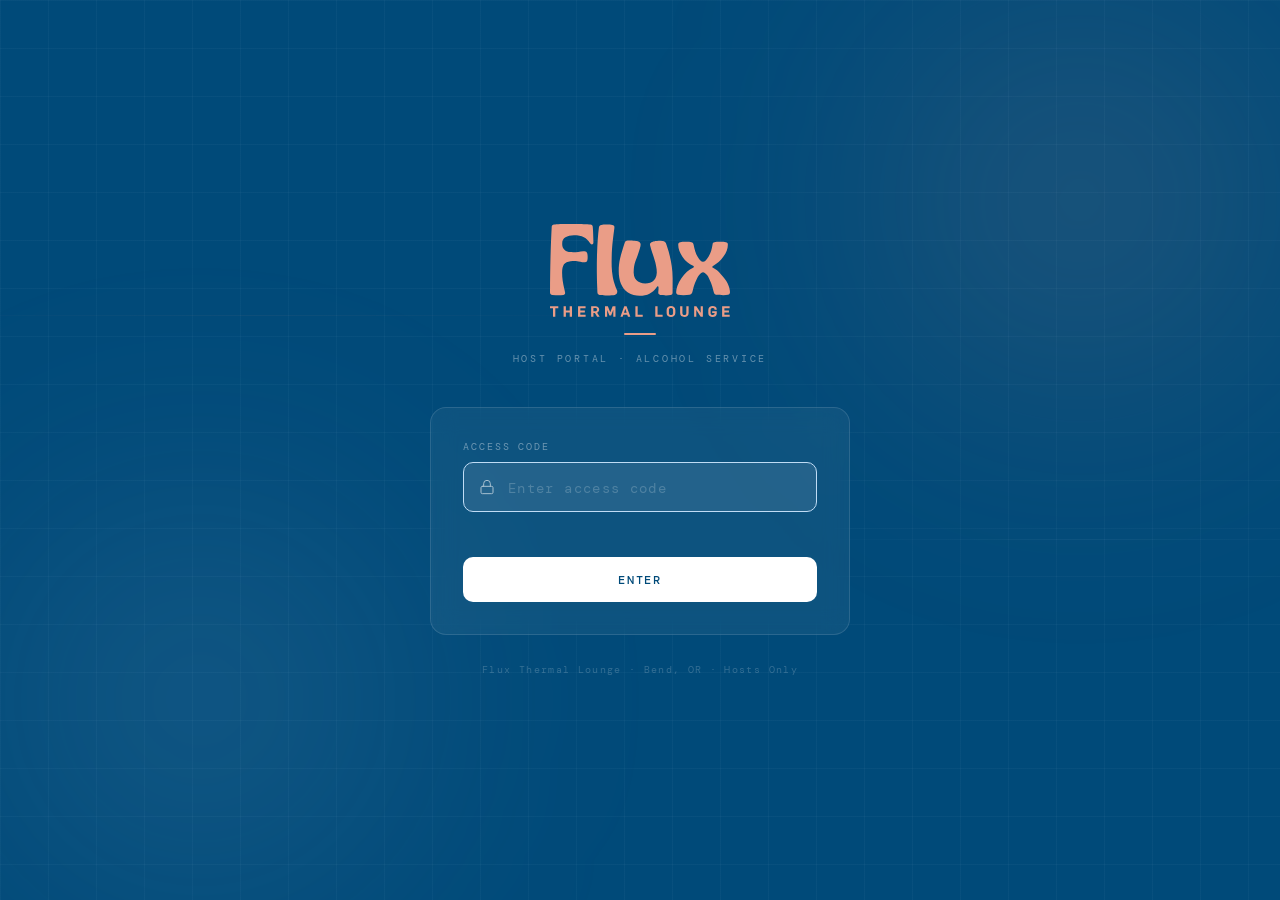
==== service/index.html @ 6172a9d5 "feat: add /service host portal — incident reporting + alcohol compliance wiki New flux-lounge.com/se" ====
<!DOCTYPE html>
<html lang="en">
<head>
<meta charset="UTF-8">
<meta name="viewport" content="width=device-width, initial-scale=1.0">
<title>Flux · Host Access</title>
<link href="https://fonts.googleapis.com/css2?family=DM+Mono:wght@300;400;500&family=DM+Sans:ital,opsz,wght@0,9..40,300;0,9..40,400;0,9..40,500;1,9..40,300&display=swap" rel="stylesheet">
<style>
  :root {
    --navy:       #004a79;
    --salmon:     #ea9d87;
    --light-blue: #c0dcf5;
    --blush:      #fbdcd2;
    --green:      #006b5b;
    --sand:       #f5ede6;
    --text:       #1a2331;
    --muted:      #8a9aab;
    --border:     rgba(255,255,255,0.12);
  }
  * { box-sizing: border-box; margin: 0; padding: 0; }
  body {
    font-family: 'DM Sans', sans-serif;
    background: var(--navy);
    min-height: 100vh;
    display: flex;
    align-items: center;
    justify-content: center;
    overflow: hidden;
    position: relative;
  }
  /* ─── BACKGROUND LAYERS ─── */
  .bg-grid {
    position: fixed;
    inset: 0;
    background-image:
      linear-gradient(rgba(192,220,245,0.04) 1px, transparent 1px),
      linear-gradient(90deg, rgba(192,220,245,0.04) 1px, transparent 1px);
    background-size: 48px 48px;
    pointer-events: none;
  }
  .bg-glow {
    position: fixed;
    width: 600px;
    height: 600px;
    border-radius: 50%;
    filter: blur(120px);
    pointer-events: none;
    animation: drift 12s ease-in-out infinite alternate;
  }
  .bg-glow-hot {
    background: radial-gradient(circle, rgba(234,157,135,0.18) 0%, transparent 70%);
    top: -100px;
    right: -100px;
    animation-delay: 0s;
  }
  .bg-glow-cold {
    background: radial-gradient(circle, rgba(192,220,245,0.14) 0%, transparent 70%);
    bottom: -100px;
    left: -100px;
    animation-delay: -6s;
  }
  @keyframes drift {
    from { transform: translate(0, 0) scale(1); }
    to   { transform: translate(30px, -20px) scale(1.08); }
  }
  /* ─── CARD ─── */
  .card {
    position: relative;
    z-index: 10;
    width: 100%;
    max-width: 420px;
    margin: 1.5rem;
    animation: rise 0.7s cubic-bezier(0.16, 1, 0.3, 1) both;
  }
  @keyframes rise {
    from { opacity: 0; transform: translateY(24px); }
    to   { opacity: 1; transform: translateY(0); }
  }
  /* ─── HEADER BLOCK ─── */
  .card-header {
    text-align: center;
    margin-bottom: 2.5rem;
  }
  .flux-logo {
    width: 180px;
    height: auto;
    display: block;
    margin: 0 auto;
  }
  .wordmark-bar {
    display: block;
    width: 32px;
    height: 2px;
    background: var(--salmon);
    margin: 1rem auto 0.7rem;
    border-radius: 2px;
  }
  .card-subtitle {
    font-family: 'DM Mono', monospace;
    font-size: 0.62rem;
    letter-spacing: 0.28em;
    text-transform: uppercase;
    color: rgba(255,255,255,0.4);
  }
  /* ─── FORM PANEL ─── */
  .form-panel {
    background: rgba(255,255,255,0.05);
    border: 1px solid var(--border);
    border-radius: 16px;
    padding: 2rem;
    backdrop-filter: blur(12px);
  }
  .form-label {
    font-family: 'DM Mono', monospace;
    font-size: 0.6rem;
    letter-spacing: 0.2em;
    text-transform: uppercase;
    color: rgba(255,255,255,0.4);
    display: block;
    margin-bottom: 0.55rem;
  }
  .input-wrap {
    position: relative;
  }
  .input-wrap svg {
    position: absolute;
    left: 1rem;
    top: 50%;
    transform: translateY(-50%);
    opacity: 0.35;
    pointer-events: none;
    transition: opacity 0.2s;
  }
  .password-input {
    width: 100%;
    background: rgba(255,255,255,0.06);
    border: 1.5px solid rgba(255,255,255,0.1);
    border-radius: 10px;
    padding: 0.85rem 1rem 0.85rem 2.75rem;
    font-family: 'DM Mono', monospace;
    font-size: 1rem;
    color: white;
    letter-spacing: 0.15em;
    outline: none;
    transition: border-color 0.2s, background 0.2s;
    -webkit-text-security: disc;
    text-security: disc;
  }
  .password-input[type="password"] {
    letter-spacing: 0.2em;
  }
  .password-input::placeholder {
    color: rgba(255,255,255,0.2);
    letter-spacing: 0.1em;
    font-size: 0.85rem;
  }
  .password-input:focus {
    border-color: var(--light-blue);
    background: rgba(255,255,255,0.09);
  }
  .input-wrap:focus-within svg {
    opacity: 0.6;
  }
  /* ─── ERROR STATE ─── */
  .password-input.error {
    border-color: var(--salmon);
    animation: shake 0.35s cubic-bezier(0.36, 0.07, 0.19, 0.97);
  }
  @keyframes shake {
    0%, 100% { transform: translateX(0); }
    20%       { transform: translateX(-6px); }
    40%       { transform: translateX(6px); }
    60%       { transform: translateX(-4px); }
    80%       { transform: translateX(4px); }
  }
  .error-msg {
    font-family: 'DM Mono', monospace;
    font-size: 0.65rem;
    letter-spacing: 0.08em;
    color: var(--salmon);
    margin-top: 0.5rem;
    min-height: 1em;
    opacity: 0;
    transition: opacity 0.2s;
  }
  .error-msg.visible { opacity: 1; }
  /* ─── SUBMIT BUTTON ─── */
  .submit-btn {
    width: 100%;
    margin-top: 1.5rem;
    background: white;
    color: var(--navy);
    border: none;
    border-radius: 10px;
    padding: 0.9rem 1rem;
    font-family: 'DM Mono', monospace;
    font-size: 0.75rem;
    font-weight: 500;
    letter-spacing: 0.16em;
    text-transform: uppercase;
    cursor: pointer;
    transition: transform 0.15s, opacity 0.15s, background 0.2s;
    position: relative;
    overflow: hidden;
  }
  .submit-btn::after {
    content: '';
    position: absolute;
    inset: 0;
    background: linear-gradient(120deg, transparent 30%, rgba(255,255,255,0.25) 50%, transparent 70%);
    transform: translateX(-100%);
    transition: transform 0.4s;
  }
  .submit-btn:hover::after { transform: translateX(100%); }
  .submit-btn:hover { opacity: 0.92; }
  .submit-btn:active { transform: scale(0.98); }
  .submit-btn.loading {
    opacity: 0.6;
    pointer-events: none;
  }
  /* ─── FOOTER ─── */
  .card-footer {
    text-align: center;
    margin-top: 1.75rem;
    font-family: 'DM Mono', monospace;
    font-size: 0.6rem;
    letter-spacing: 0.14em;
    color: rgba(255,255,255,0.2);
  }
  /* ─── SUCCESS STATE ─── */
  .card.success .form-panel {
    border-color: rgba(192,220,245,0.3);
  }
  .success-msg {
    display: none;
    text-align: center;
    padding: 1rem 0 0.5rem;
    animation: rise 0.4s cubic-bezier(0.16, 1, 0.3, 1) both;
  }
  .success-msg .check {
    font-size: 1.5rem;
    display: block;
    margin-bottom: 0.5rem;
  }
  .success-msg p {
    font-family: 'DM Mono', monospace;
    font-size: 0.7rem;
    letter-spacing: 0.12em;
    color: var(--light-blue);
  }
  /* temperature accent lines — decorative */
  .temp-lines {
    position: fixed;
    inset: 0;
    pointer-events: none;
    z-index: 1;
    overflow: hidden;
  }
  .temp-line {
    position: absolute;
    height: 1px;
    opacity: 0.06;
  }
  .temp-line-hot {
    background: linear-gradient(90deg, transparent, var(--salmon), transparent);
    width: 60%;
    top: 35%;
    left: -10%;
    animation: slide-right 8s ease-in-out infinite alternate;
  }
  .temp-line-cold {
    background: linear-gradient(90deg, transparent, var(--light-blue), transparent);
    width: 50%;
    bottom: 40%;
    right: -10%;
    animation: slide-left 10s ease-in-out infinite alternate;
  }
  @keyframes slide-right {
    from { transform: translateX(0); }
    to   { transform: translateX(80px); }
  }
  @keyframes slide-left {
    from { transform: translateX(0); }
    to   { transform: translateX(-60px); }
  }
</style>
</head>
<body>
<div class="bg-grid"></div>
<div class="bg-glow bg-glow-hot"></div>
<div class="bg-glow bg-glow-cold"></div>
<div class="temp-lines">
  <div class="temp-line temp-line-hot"></div>
  <div class="temp-line temp-line-cold"></div>
</div>
<div class="card" id="card">
  <div class="card-header">
    <svg class="flux-logo" xmlns="http://www.w3.org/2000/svg" viewBox="0 0 205.7131 106.2504"><g><g><path d="M3.4258,96.1928H0v-2.1777h9.4844v2.1777h-3.4258v9.8555h-2.6328v-9.8555Z" style="fill:#ea9d87;"/><path d="M15.5381,94.0151h2.6157v4.7598h4.3711v-4.7598h2.6323v12.0332h-2.6323v-4.9785h-4.3711v4.9785h-2.6157v-12.0332Z" style="fill:#ea9d87;"/><path d="M32.0371,94.0151h8.6069v2.2109h-5.9912v2.6162h5.1812v2.2109h-5.1812v2.7842h6.0415v2.2109h-8.6572v-12.0332Z" style="fill:#ea9d87;"/><path d="M47.0161,94.0151h5.0122c2.4976,0,4.1851,1.4346,4.1851,3.7979,0,1.4346-.7422,2.9023-2.3286,3.5098l2.8857,4.7256h-2.8857l-2.5991-4.3711h-1.6538v4.3711h-2.6157v-12.0332ZM51.6909,99.602c1.1978,0,1.9575-.625,1.9575-1.7217,0-1.2324-.8101-1.7383-1.9746-1.7383h-2.042v3.46h2.0591Z" style="fill:#ea9d87;"/><path d="M62.8574,94.0151h3.2402l2.7676,6.8691h.0337l2.7002-6.8691h3.2236v12.0332h-2.481v-7.8477h-.0337l-2.498,6.3457h-1.9404l-2.5146-6.3115h-.0337v7.8135h-2.4639v-12.0332Z" style="fill:#ea9d87;"/><path d="M84.8569,93.9985h2.6499l4.3203,12.0498h-2.7339l-.8105-2.4131h-4.438l-.8271,2.4131h-2.5312l4.3706-12.0498ZM87.6079,101.5082l-1.519-4.6064h-.0337l-1.5356,4.6064h3.0884Z" style="fill:#ea9d87;"/><path d="M97.5762,94.0151h2.6157v9.8223h5.7886v2.2109h-8.4043v-12.0332Z" style="fill:#ea9d87;"/><path d="M120.3174,94.0151h2.6157v9.8223h5.7886v2.2109h-8.4043v-12.0332Z" style="fill:#ea9d87;"/><path d="M133.3076,101.9643v-3.6455c0-2.9531,2.4468-4.5059,4.9277-4.5059,2.6494,0,5.0288,1.5693,5.0288,4.4551v3.4766c0,3.0039-2.4976,4.5059-4.9443,4.5059-2.6499,0-5.0122-1.3838-5.0122-4.2861ZM140.6484,101.8627v-3.7129c0-1.3496-1.1304-2.1094-2.3965-2.1094-1.1138,0-2.3286.5908-2.3286,2.1602v3.6797c0,1.3662,1.0801,2.1426,2.3965,2.1426,1.0967,0,2.3286-.624,2.3286-2.1602Z" style="fill:#ea9d87;"/><path d="M148.71,101.8461v-7.8311h2.6328v7.5947c0,1.418.7085,2.3799,2.2612,2.3799,1.4512,0,2.2275-.8105,2.2275-2.3799v-7.5947h2.5991v7.6787c0,2.9365-2.0591,4.5566-4.8774,4.5566-2.9194,0-4.8433-1.4512-4.8433-4.4043Z" style="fill:#ea9d87;"/><path d="M164.7539,94.0151h2.5483l4.894,7.4932h.0337v-7.4932h2.481v12.0332h-2.498l-4.9614-7.6445h-.0337v7.6445h-2.4639v-12.0332Z" style="fill:#ea9d87;"/><path d="M180.9155,101.9985v-3.7471c0-2.9023,2.2783-4.4385,4.9277-4.4385,2.312,0,4.7588,1.1143,4.7588,3.8477v.4053h-2.4805v-.1855c0-1.418-1.2153-1.873-2.2275-1.873-1.1143,0-2.3628.5908-2.3628,2.126v3.7803c0,1.333,1.0801,2.127,2.3965,2.127,1.1982,0,2.1768-.5576,2.1768-1.958v-.3037h-2.7676v-2.127h5.2651v2.6328c0,2.7344-2.3623,3.9658-4.6914,3.9658-2.6328,0-4.9951-1.4004-4.9951-4.252Z" style="fill:#ea9d87;"/><path d="M196.7065,94.0151h8.6069v2.2109h-5.9912v2.6162h5.1812v2.2109h-5.1812v2.7842h6.0415v2.2109h-8.6572v-12.0332Z" style="fill:#ea9d87;"/><path d="M9.5005,81.521c-1.7451,0-4.0287-.1485-6.8506-.4456-.7797-.0743-1.411-.3249-1.8937-.7519s-.724-1.0118-.724-1.7544C.1808,48.3821.8306,22.7466,1.9816,2.8818c.1114-1.3738.9998-2.0123,2.6177-2.2835,2.6499-.4442,9.5497-.5983,21.6542-.5983,10.2109,0,15.9109.2026,19.9556.5983,1.5192.1486,2.3949.9097,2.6177,2.3949.3342,3.0447.5941,8.9113.7797,17.5998.0371,1.4852-.427,2.3763-1.3924,2.6734s-1.8194-.1857-2.562-1.4481c-3.4531-5.978-9.0093-8.967-18.329-8.967-3.9358,0-7.1476.7612-9.6353,2.2835-2.4877,1.5223-3.7316,3.7873-3.7316,6.7949v1.3924c0,2.562.9468,4.6692,2.8405,6.3215,1.8937,1.6523,3.5788,2.3147,6.8794,2.4785,5.2428.2602,9.8491-.3463,14.4213-1.0551.8444-.1601,2.6948.0712,3.2332.5538s.951.9575,1.2771,2.167c.4539,1.6835.8142,6.8477-.3663,8.7472-1.5972,2.5701-8.6668.209-11.0676-.0548-2.7662-.3039-5.0422-.1033-7.7762.224-6.931.8298-9.5528,4.3443-9.5528,13.0328,0,2.859.2228,6.3277.6683,9.1867.4456,2.859.9747,5.5788,1.5873,8.1594.6127,2.5806.9932,4.335,1.1418,5.2632.2228,1.5595-.4827,2.4692-2.1164,2.7291-1.6337.297-3.5088.4456-5.6253.4456Z" style="fill:#ea9d87;"/><path d="M152.3765,81.4119c-1.789,0-4.1318-.1445-5.9199-.4326-.683-.1436-1.236-.4863-1.6586-1.0273-.423-.54-.6341-1.1523-.6341-1.8379,0-4.8281,2.0001-10.2334,6.0003-16.2158,4.0002-5.9824,8.4552-9.9824,13.3662-12.001.6173-.2158.9267-.5488.9267-1,0-.4502-.3093-.8193-.9267-1.1074-4.6832-1.9814-8.683-5.3691-12.0002-10.1631-3.3172-4.792-4.9758-9.459-4.9758-14,0-1.585.7636-2.54,2.2927-2.8652,1.333-.2881,3.822-.4316,6.3588-.4316,2.5685,0,5.0741.1436,6.408.4316,1.3982.2891,2.2112,1.1357,2.4394,2.541,1.168,5.6829,2.3817,10.3066,4.7074,14.1621,2.3244,3.8564,3.9896,5.7842,6.1042,5.7842,2.1464,0,3.9169-2.0088,6.4215-6.0273,2.5038-4.0176,3.6322-8.7431,4.5365-14.1348.0978-.6846.3005-1.207.6099-1.5684.3089-.3594.8051-.6123,1.4876-.7568,1.3334-.2881,3.9038-.4316,6.6036-.4316,2.6016,0,5.123.1436,6.4569.4316.7804.1445,1.3735.4873,1.7807,1.0273.4063.541.5768,1.1543.512,1.8379-.0326,4.4326-1.7154,8.9824-5.049,13.6494-3.3339,4.667-7.3095,8.2432-11.927,10.7295-.5852.2891-.8782.6406-.8782,1.0537,0,.415.293.7666.8782,1.0547,3.3172,1.5498,5.9412,3.9551,8.9826,7.2158,3.0405,3.2617,6.0013,6.7754,7.774,10.541,1.7723,3.7666,2.6589,7.1807,2.6589,10.2432,0,.6855-.212,1.2979-.6345,1.8379-.423.541-.9923.8838-1.7071,1.0273-1.3338.2881-3.122.4326-5.3662.4326-2.7972,0-6.1987-.1445-7.9869-.4326-1.5291-.3242-2.439-1.207-2.732-2.6484-1.1608-3.7165-1.7644-7.4063-3.3414-11.082-1.578-3.6748-2.698-6.6211-4.4703-8.8379-1.7727-2.2158-3.3093-3.3242-4.6096-3.3242-1.2686,0-2.8052,1.127-4.6101,3.3789-1.8049,2.252-2.9501,5.2158-4.543,8.8916-1.5938,3.6758-2.1084,7.2144-3.1709,10.9736-.4,1.4154-1.7093,2.3242-3.1401,2.6484-1.7886.2881-4.1302.4326-7.0244.4326Z" style="fill:#ea9d87;"/><path d="M63.2137,81.6299c-2.8366,0-5.0437-.1428-6.6224-.4306-1.6149-.3581-2.3551-1.3823-2.4235-3.0683-1.3347-32.9658-.2959-58.3737,1.7776-74.3029.2153-1.6147,1.1304-2.5487,2.7453-2.7991,1.3996-.2879,3.2837-.4306,5.6534-.4306,3.1573,0,5.4381.1428,6.8377.4306.7887.1077,1.4172.4658,1.8841,1.0766.4658.6109.646,1.327.5383,2.1532-1.1843,9.5468-2.7193,19.4025-3.0961,33.67-.1759,6.6615-.2356,14.1702,1.2325,22.5315,1.2695,7.2304,4.2805,13.5773,4.8684,15.194.7587,2.0576.3047,5.2091-4.1911,5.6525-1.7993.1775-6.8719.323-9.2042.323Z" style="fill:#ea9d87;"/><path d="M140.1654,62.033c0,4.7393-.0186,10.1357-.0542,16.1895,0,1.6221-.7388,2.6133-2.2163,2.9736-1.4053.2881-3.2432.4326-5.5137.4326-1.4053,0-3.5132-.1445-6.3242-.4326-.793-.1807-1.4146-.541-1.8647-1.0811-.4512-.541-.4998-1.195-.4595-2,.0704-1.4065.3219-2.6094.3219-4.9883,0-1.2246-.2349-1.8828-.7026-1.9727-.4688-.0898-1.0093.3877-1.6216,1.4326-2.3433,3.459-5.0343,5.4024-8.0792,6.9874-3.0454,1.5859-6.992,2.3789-11.1004,2.3789-4.543,0-9.605-.8799-13.4925-3.6076-7.2177-5.0644-10.5066-13.3589-10.5066-24.866,0-9.9907,2.0782-17.3903,6.9392-32.2259.357-1.3696,1.8147-2.1415,3.2689-2.2597,1.1853-.0906,5.6271-.0123,8.026.2521,2.5466.2807,3.0844.352,4.1977.7689.8848.3314,2.1857.8988,2.5832,2.9045.2562,2.4064-1.4914,7.3501-3.162,12.2867-2.2594,6.6766-3.7844,8.6365-4.6292,16.2333-1.3284,11.9456,4.6881,16.4386,13.0532,16.4386,7.9088,0,14.5299-4.19,13.025-16.1278-1.3885-11.0151-4.4221-15.4212-7.5813-27.6564-.5931-2.235,1.62-3.1732,2.4809-3.4824.6713-.2411,2.205-.6886,2.8335-.8142,1.3296-.3273,1.9607-.2778,4.4356-.53,4.7886-.488,7.0934.4192,8.386,2.5657,1.6994,4.6376,7.7569,21.3751,7.7569,40.2002Z" style="fill:#ea9d87;"/></g></g></svg>
    <span class="wordmark-bar"></span>
    <span class="card-subtitle">Host Portal · Alcohol Service</span>
  </div>
  <div class="form-panel">
    <div id="form-area">
      <label class="form-label" for="pw">Access Code</label>
      <div class="input-wrap">
        <input
          class="password-input"
          type="password"
          id="pw"
          placeholder="Enter access code"
          autocomplete="current-password"
          autofocus
          onkeydown="if(event.key==='Enter') submit()"
        >
        <svg width="16" height="16" viewBox="0 0 24 24" fill="none" stroke="white" stroke-width="1.5" stroke-linecap="round" stroke-linejoin="round">
          <rect x="3" y="11" width="18" height="11" rx="2" ry="2"></rect>
          <path d="M7 11V7a5 5 0 0 1 10 0v4"></path>
        </svg>
      </div>
      <div class="error-msg" id="error-msg">Incorrect access code — try again</div>
      <button class="submit-btn" id="submit-btn" onclick="submit()">Enter</button>
    </div>
    <div class="success-msg" id="success-msg">
      <span class="check">✓</span>
      <p>Access granted — opening tool</p>
    </div>
  </div>
  <div class="card-footer">
    Flux Thermal Lounge · Bend, OR · Hosts Only
  </div>
</div>
<script>
  const ACCESS_CODE = '145145';
  const TOOL_URL = 'wiki.html';
  function submit() {
    const input = document.getElementById('pw');
    const btn   = document.getElementById('submit-btn');
    const err   = document.getElementById('error-msg');
    btn.classList.add('loading');
    btn.textContent = 'Checking…';
    setTimeout(() => {
      if (input.value === ACCESS_CODE) {
        sessionStorage.setItem('flux-auth', 'ok');
        err.classList.remove('visible');
        document.getElementById('form-area').style.display = 'none';
        document.getElementById('success-msg').style.display = 'block';
        document.getElementById('card').classList.add('success');
        setTimeout(() => { window.location.href = TOOL_URL; }, 900);
      } else {
        input.classList.add('error');
        err.classList.add('visible');
        btn.classList.remove('loading');
        btn.textContent = 'Enter';
        input.value = '';
        input.focus();
        setTimeout(() => input.classList.remove('error'), 400);
      }
    }, 300);
  }
</script>
</body>
</html>
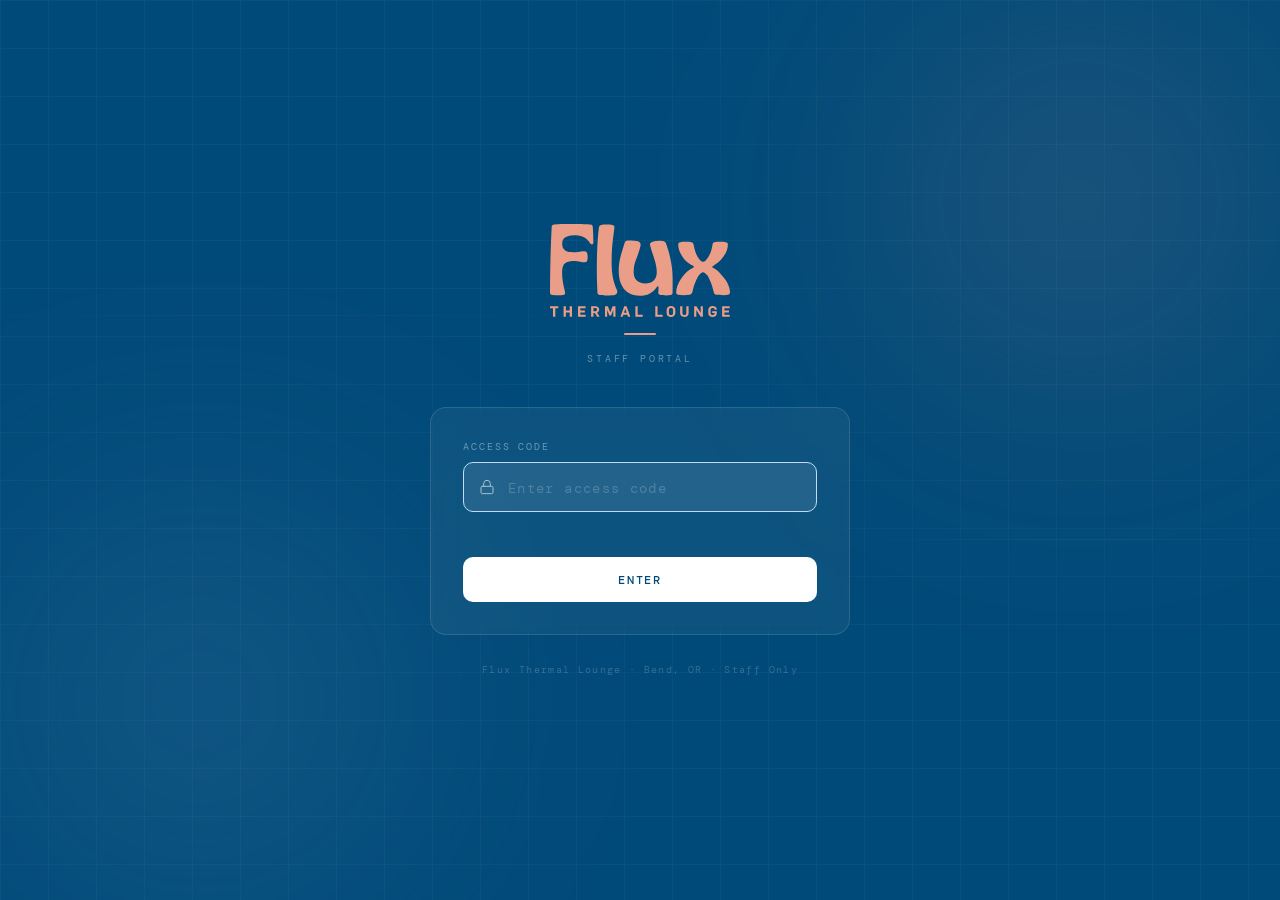
==== commit 5d0c54d0: "staff home page, daily update revisions" ====
--- a/service/index.html
+++ b/service/index.html
@@ -3,7 +3,7 @@
 <head>
 <meta charset="UTF-8">
 <meta name="viewport" content="width=device-width, initial-scale=1.0">
-<title>Flux · Host Access</title>
+<title>Flux · Staff Portal</title>
 <link href="https://fonts.googleapis.com/css2?family=DM+Mono:wght@300;400;500&family=DM+Sans:ital,opsz,wght@0,9..40,300;0,9..40,400;0,9..40,500;1,9..40,300&display=swap" rel="stylesheet">
 <style>
   :root {
@@ -297,7 +297,7 @@
   <div class="card-header">
     <svg class="flux-logo" xmlns="http://www.w3.org/2000/svg" viewBox="0 0 205.7131 106.2504"><g><g><path d="M3.4258,96.1928H0v-2.1777h9.4844v2.1777h-3.4258v9.8555h-2.6328v-9.8555Z" style="fill:#ea9d87;"/><path d="M15.5381,94.0151h2.6157v4.7598h4.3711v-4.7598h2.6323v12.0332h-2.6323v-4.9785h-4.3711v4.9785h-2.6157v-12.0332Z" style="fill:#ea9d87;"/><path d="M32.0371,94.0151h8.6069v2.2109h-5.9912v2.6162h5.1812v2.2109h-5.1812v2.7842h6.0415v2.2109h-8.6572v-12.0332Z" style="fill:#ea9d87;"/><path d="M47.0161,94.0151h5.0122c2.4976,0,4.1851,1.4346,4.1851,3.7979,0,1.4346-.7422,2.9023-2.3286,3.5098l2.8857,4.7256h-2.8857l-2.5991-4.3711h-1.6538v4.3711h-2.6157v-12.0332ZM51.6909,99.602c1.1978,0,1.9575-.625,1.9575-1.7217,0-1.2324-.8101-1.7383-1.9746-1.7383h-2.042v3.46h2.0591Z" style="fill:#ea9d87;"/><path d="M62.8574,94.0151h3.2402l2.7676,6.8691h.0337l2.7002-6.8691h3.2236v12.0332h-2.481v-7.8477h-.0337l-2.498,6.3457h-1.9404l-2.5146-6.3115h-.0337v7.8135h-2.4639v-12.0332Z" style="fill:#ea9d87;"/><path d="M84.8569,93.9985h2.6499l4.3203,12.0498h-2.7339l-.8105-2.4131h-4.438l-.8271,2.4131h-2.5312l4.3706-12.0498ZM87.6079,101.5082l-1.519-4.6064h-.0337l-1.5356,4.6064h3.0884Z" style="fill:#ea9d87;"/><path d="M97.5762,94.0151h2.6157v9.8223h5.7886v2.2109h-8.4043v-12.0332Z" style="fill:#ea9d87;"/><path d="M120.3174,94.0151h2.6157v9.8223h5.7886v2.2109h-8.4043v-12.0332Z" style="fill:#ea9d87;"/><path d="M133.3076,101.9643v-3.6455c0-2.9531,2.4468-4.5059,4.9277-4.5059,2.6494,0,5.0288,1.5693,5.0288,4.4551v3.4766c0,3.0039-2.4976,4.5059-4.9443,4.5059-2.6499,0-5.0122-1.3838-5.0122-4.2861ZM140.6484,101.8627v-3.7129c0-1.3496-1.1304-2.1094-2.3965-2.1094-1.1138,0-2.3286.5908-2.3286,2.1602v3.6797c0,1.3662,1.0801,2.1426,2.3965,2.1426,1.0967,0,2.3286-.624,2.3286-2.1602Z" style="fill:#ea9d87;"/><path d="M148.71,101.8461v-7.8311h2.6328v7.5947c0,1.418.7085,2.3799,2.2612,2.3799,1.4512,0,2.2275-.8105,2.2275-2.3799v-7.5947h2.5991v7.6787c0,2.9365-2.0591,4.5566-4.8774,4.5566-2.9194,0-4.8433-1.4512-4.8433-4.4043Z" style="fill:#ea9d87;"/><path d="M164.7539,94.0151h2.5483l4.894,7.4932h.0337v-7.4932h2.481v12.0332h-2.498l-4.9614-7.6445h-.0337v7.6445h-2.4639v-12.0332Z" style="fill:#ea9d87;"/><path d="M180.9155,101.9985v-3.7471c0-2.9023,2.2783-4.4385,4.9277-4.4385,2.312,0,4.7588,1.1143,4.7588,3.8477v.4053h-2.4805v-.1855c0-1.418-1.2153-1.873-2.2275-1.873-1.1143,0-2.3628.5908-2.3628,2.126v3.7803c0,1.333,1.0801,2.127,2.3965,2.127,1.1982,0,2.1768-.5576,2.1768-1.958v-.3037h-2.7676v-2.127h5.2651v2.6328c0,2.7344-2.3623,3.9658-4.6914,3.9658-2.6328,0-4.9951-1.4004-4.9951-4.252Z" style="fill:#ea9d87;"/><path d="M196.7065,94.0151h8.6069v2.2109h-5.9912v2.6162h5.1812v2.2109h-5.1812v2.7842h6.0415v2.2109h-8.6572v-12.0332Z" style="fill:#ea9d87;"/><path d="M9.5005,81.521c-1.7451,0-4.0287-.1485-6.8506-.4456-.7797-.0743-1.411-.3249-1.8937-.7519s-.724-1.0118-.724-1.7544C.1808,48.3821.8306,22.7466,1.9816,2.8818c.1114-1.3738.9998-2.0123,2.6177-2.2835,2.6499-.4442,9.5497-.5983,21.6542-.5983,10.2109,0,15.9109.2026,19.9556.5983,1.5192.1486,2.3949.9097,2.6177,2.3949.3342,3.0447.5941,8.9113.7797,17.5998.0371,1.4852-.427,2.3763-1.3924,2.6734s-1.8194-.1857-2.562-1.4481c-3.4531-5.978-9.0093-8.967-18.329-8.967-3.9358,0-7.1476.7612-9.6353,2.2835-2.4877,1.5223-3.7316,3.7873-3.7316,6.7949v1.3924c0,2.562.9468,4.6692,2.8405,6.3215,1.8937,1.6523,3.5788,2.3147,6.8794,2.4785,5.2428.2602,9.8491-.3463,14.4213-1.0551.8444-.1601,2.6948.0712,3.2332.5538s.951.9575,1.2771,2.167c.4539,1.6835.8142,6.8477-.3663,8.7472-1.5972,2.5701-8.6668.209-11.0676-.0548-2.7662-.3039-5.0422-.1033-7.7762.224-6.931.8298-9.5528,4.3443-9.5528,13.0328,0,2.859.2228,6.3277.6683,9.1867.4456,2.859.9747,5.5788,1.5873,8.1594.6127,2.5806.9932,4.335,1.1418,5.2632.2228,1.5595-.4827,2.4692-2.1164,2.7291-1.6337.297-3.5088.4456-5.6253.4456Z" style="fill:#ea9d87;"/><path d="M152.3765,81.4119c-1.789,0-4.1318-.1445-5.9199-.4326-.683-.1436-1.236-.4863-1.6586-1.0273-.423-.54-.6341-1.1523-.6341-1.8379,0-4.8281,2.0001-10.2334,6.0003-16.2158,4.0002-5.9824,8.4552-9.9824,13.3662-12.001.6173-.2158.9267-.5488.9267-1,0-.4502-.3093-.8193-.9267-1.1074-4.6832-1.9814-8.683-5.3691-12.0002-10.1631-3.3172-4.792-4.9758-9.459-4.9758-14,0-1.585.7636-2.54,2.2927-2.8652,1.333-.2881,3.822-.4316,6.3588-.4316,2.5685,0,5.0741.1436,6.408.4316,1.3982.2891,2.2112,1.1357,2.4394,2.541,1.168,5.6829,2.3817,10.3066,4.7074,14.1621,2.3244,3.8564,3.9896,5.7842,6.1042,5.7842,2.1464,0,3.9169-2.0088,6.4215-6.0273,2.5038-4.0176,3.6322-8.7431,4.5365-14.1348.0978-.6846.3005-1.207.6099-1.5684.3089-.3594.8051-.6123,1.4876-.7568,1.3334-.2881,3.9038-.4316,6.6036-.4316,2.6016,0,5.123.1436,6.4569.4316.7804.1445,1.3735.4873,1.7807,1.0273.4063.541.5768,1.1543.512,1.8379-.0326,4.4326-1.7154,8.9824-5.049,13.6494-3.3339,4.667-7.3095,8.2432-11.927,10.7295-.5852.2891-.8782.6406-.8782,1.0537,0,.415.293.7666.8782,1.0547,3.3172,1.5498,5.9412,3.9551,8.9826,7.2158,3.0405,3.2617,6.0013,6.7754,7.774,10.541,1.7723,3.7666,2.6589,7.1807,2.6589,10.2432,0,.6855-.212,1.2979-.6345,1.8379-.423.541-.9923.8838-1.7071,1.0273-1.3338.2881-3.122.4326-5.3662.4326-2.7972,0-6.1987-.1445-7.9869-.4326-1.5291-.3242-2.439-1.207-2.732-2.6484-1.1608-3.7165-1.7644-7.4063-3.3414-11.082-1.578-3.6748-2.698-6.6211-4.4703-8.8379-1.7727-2.2158-3.3093-3.3242-4.6096-3.3242-1.2686,0-2.8052,1.127-4.6101,3.3789-1.8049,2.252-2.9501,5.2158-4.543,8.8916-1.5938,3.6758-2.1084,7.2144-3.1709,10.9736-.4,1.4154-1.7093,2.3242-3.1401,2.6484-1.7886.2881-4.1302.4326-7.0244.4326Z" style="fill:#ea9d87;"/><path d="M63.2137,81.6299c-2.8366,0-5.0437-.1428-6.6224-.4306-1.6149-.3581-2.3551-1.3823-2.4235-3.0683-1.3347-32.9658-.2959-58.3737,1.7776-74.3029.2153-1.6147,1.1304-2.5487,2.7453-2.7991,1.3996-.2879,3.2837-.4306,5.6534-.4306,3.1573,0,5.4381.1428,6.8377.4306.7887.1077,1.4172.4658,1.8841,1.0766.4658.6109.646,1.327.5383,2.1532-1.1843,9.5468-2.7193,19.4025-3.0961,33.67-.1759,6.6615-.2356,14.1702,1.2325,22.5315,1.2695,7.2304,4.2805,13.5773,4.8684,15.194.7587,2.0576.3047,5.2091-4.1911,5.6525-1.7993.1775-6.8719.323-9.2042.323Z" style="fill:#ea9d87;"/><path d="M140.1654,62.033c0,4.7393-.0186,10.1357-.0542,16.1895,0,1.6221-.7388,2.6133-2.2163,2.9736-1.4053.2881-3.2432.4326-5.5137.4326-1.4053,0-3.5132-.1445-6.3242-.4326-.793-.1807-1.4146-.541-1.8647-1.0811-.4512-.541-.4998-1.195-.4595-2,.0704-1.4065.3219-2.6094.3219-4.9883,0-1.2246-.2349-1.8828-.7026-1.9727-.4688-.0898-1.0093.3877-1.6216,1.4326-2.3433,3.459-5.0343,5.4024-8.0792,6.9874-3.0454,1.5859-6.992,2.3789-11.1004,2.3789-4.543,0-9.605-.8799-13.4925-3.6076-7.2177-5.0644-10.5066-13.3589-10.5066-24.866,0-9.9907,2.0782-17.3903,6.9392-32.2259.357-1.3696,1.8147-2.1415,3.2689-2.2597,1.1853-.0906,5.6271-.0123,8.026.2521,2.5466.2807,3.0844.352,4.1977.7689.8848.3314,2.1857.8988,2.5832,2.9045.2562,2.4064-1.4914,7.3501-3.162,12.2867-2.2594,6.6766-3.7844,8.6365-4.6292,16.2333-1.3284,11.9456,4.6881,16.4386,13.0532,16.4386,7.9088,0,14.5299-4.19,13.025-16.1278-1.3885-11.0151-4.4221-15.4212-7.5813-27.6564-.5931-2.235,1.62-3.1732,2.4809-3.4824.6713-.2411,2.205-.6886,2.8335-.8142,1.3296-.3273,1.9607-.2778,4.4356-.53,4.7886-.488,7.0934.4192,8.386,2.5657,1.6994,4.6376,7.7569,21.3751,7.7569,40.2002Z" style="fill:#ea9d87;"/></g></g></svg>
     <span class="wordmark-bar"></span>
-    <span class="card-subtitle">Host Portal · Alcohol Service</span>
+    <span class="card-subtitle">Staff Portal</span>
   </div>
   <div class="form-panel">
     <div id="form-area">
@@ -322,16 +322,108 @@
     </div>
     <div class="success-msg" id="success-msg">
       <span class="check">✓</span>
-      <p>Access granted — opening tool</p>
+      <p>Access granted</p>
+    </div>
+    <!-- Home: shown once signed in -->
+    <div id="home" style="display:none">
+      <a class="tile" href="/service/updates.html">
+        <span class="tile-icon">📝</span>
+        <span class="tile-body"><span class="tile-name">Daily Update</span><span class="tile-status" id="st-update">Notes, restock, repairs, incidents</span></span>
+        <span class="tile-arrow">→</span>
+      </a>
+      <a class="tile" href="/tools/log.html#log">
+        <span class="tile-icon">💧</span>
+        <span class="tile-body"><span class="tile-name">Water Testing</span><span class="tile-status" id="st-water">Test and log all 6 pools</span></span>
+        <span class="tile-arrow">→</span>
+      </a>
+      <a class="tile" href="/tools/log.html#equipment">
+        <span class="tile-icon">🔧</span>
+        <span class="tile-body"><span class="tile-name">Equipment Checks</span><span class="tile-status" id="st-equip">Daily &amp; weekly pool equipment checks</span></span>
+        <span class="tile-arrow">→</span>
+      </a>
+      <a class="tile" href="/service/wiki.html">
+        <span class="tile-icon">📖</span>
+        <span class="tile-body"><span class="tile-name">Guide</span><span class="tile-status">Alcohol service &amp; compliance</span></span>
+        <span class="tile-arrow">→</span>
+      </a>
+      <button class="signout" onclick="signOut()">Sign out of this device</button>
     </div>
   </div>
   <div class="card-footer">
-    Flux Thermal Lounge · Bend, OR · Hosts Only
+    Flux Thermal Lounge · Bend, OR · Staff Only
   </div>
 </div>
+<style>
+  .tile { display: flex; align-items: center; gap: 0.85rem; padding: 0.95rem 1rem; margin-bottom: 0.6rem; border-radius: 12px;
+          background: rgba(255,255,255,0.07); border: 1px solid rgba(255,255,255,0.14); color: white; text-decoration: none;
+          transition: background 0.2s, border-color 0.2s; }
+  .tile:hover, .tile:active { background: rgba(255,255,255,0.13); border-color: rgba(192,220,245,0.45); }
+  .tile-icon { font-size: 1.35rem; flex-shrink: 0; }
+  .tile-body { flex: 1; display: flex; flex-direction: column; gap: 0.15rem; }
+  .tile-name { font-family: 'DM Mono', monospace; font-size: 0.9rem; letter-spacing: 0.06em; }
+  .tile-status { font-size: 0.76rem; color: rgba(255,255,255,0.62); line-height: 1.4; }
+  .tile-status .warn { color: #f5c26b; } .tile-status .bad { color: #ff9a8f; } .tile-status .ok { color: #8fd9c4; }
+  .tile-arrow { color: var(--salmon); font-size: 1.05rem; }
+  .signout { display: block; margin: 0.9rem auto 0; background: none; border: none; color: rgba(255,255,255,0.4);
+             font-family: 'DM Mono', monospace; font-size: 0.65rem; letter-spacing: 0.1em; text-transform: uppercase; cursor: pointer; }
+  .signout:hover { color: rgba(255,255,255,0.75); }
+  body.home { overflow: auto; align-items: flex-start; }
+  body.home .card { margin-top: 2.5rem; }
+</style>
 <script>
+  // Single home page for every staff tool. /tools/index.html forwards here.
+  // The code is remembered on the device (localStorage) until "Sign out".
+  // Note: the code lives in this page's source — it keeps casual visitors
+  // out, it isn't real security.
   const ACCESS_CODE = '145145';
-  const TOOL_URL = 'wiki.html';
+  const WATER_URL = 'https://script.google.com/macros/s/AKfycbxvQ9EI8IFGukipsQlM6rCdBhP2lCBjTTLdb9T2ISyUx3c-aQ9PpG8IsJQFPe5yaHhojg/exec';
+
+  function signedIn() {
+    try { return localStorage.getItem('flux-auth') === 'ok' || sessionStorage.getItem('flux-auth') === 'ok'; } catch (e) { return false; }
+  }
+  function signOut() {
+    try { localStorage.removeItem('flux-auth'); sessionStorage.removeItem('flux-auth'); } catch (e) {}
+    location.reload();
+  }
+  function showHome() {
+    document.getElementById('form-area').style.display = 'none';
+    document.getElementById('success-msg').style.display = 'none';
+    document.getElementById('home').style.display = 'block';
+    document.body.classList.add('home');
+    loadStatus();
+  }
+
+  // Small status line under each tile (needs the water-testing script).
+  async function loadStatus() {
+    try {
+      const c = await (await fetch(WATER_URL + '?action=getDailyUpdate')).json();
+      if (!c.success) return;
+      const today = c.today, span = (cls, t) => '<span class="' + cls + '">' + t + '</span>';
+      // Daily Update
+      const L = c.latest, open = c.openItems || [];
+      const fix = open.filter(o => o.kind === 'fix').length, rs = open.filter(o => o.kind === 'restock').length;
+      let u = L && L.date === today
+        ? span('ok', 'Updated ' + String(L.at || '').replace(/^\S+\s/, '') + (L.host ? ' by ' + L.host : ''))
+        : span('warn', 'Not updated yet today');
+      if (fix || rs) u += ' · ' + [fix ? fix + ' to fix' : '', rs ? rs + ' to restock' : ''].filter(Boolean).join(', ');
+      document.getElementById('st-update').innerHTML = u;
+      // Water Testing
+      const pools = Object.values(c.pools || {});
+      const tested = pools.filter(p => p.saved).length;
+      const att = pools.filter(p => p.saved && /attention/i.test(p.status || '')).length;
+      document.getElementById('st-water').innerHTML =
+        span(tested === 6 ? 'ok' : 'warn', tested + ' of 6 pools tested today') + (att ? ' · ' + span('bad', att + ' need attention') : '');
+      // Equipment Checks (daily: IPS + pool equipment per pool, plus 2 barrels)
+      const tdy = (c.checks && c.checks.today) || [];
+      const keys = new Set(tdy.filter(e => ['ips-status', 'pool-equip', 'cl-barrel', 'acid-barrel'].indexOf(e.id) >= 0).map(e => e.id + '|' + e.pool));
+      const issues = ((c.checks && c.checks.latest) || []).filter(e => e.result === 'Issue').length;
+      document.getElementById('st-equip').innerHTML =
+        span(keys.size >= 14 ? 'ok' : 'warn', 'Daily checks ' + Math.min(keys.size, 14) + ' of 14 done') + (issues ? ' · ' + span('bad', issues + ' open issue' + (issues > 1 ? 's' : '')) : '');
+    } catch (e) { /* status lines are a nice-to-have */ }
+  }
+
+  if (signedIn()) showHome();
+
   function submit() {
     const input = document.getElementById('pw');
     const btn   = document.getElementById('submit-btn');
@@ -340,12 +432,13 @@
     btn.textContent = 'Checking…';
     setTimeout(() => {
       if (input.value === ACCESS_CODE) {
-        sessionStorage.setItem('flux-auth', 'ok');
+        try { localStorage.setItem('flux-auth', 'ok'); } catch (e) {}
+        try { sessionStorage.setItem('flux-auth', 'ok'); } catch (e) {}
         err.classList.remove('visible');
         document.getElementById('form-area').style.display = 'none';
         document.getElementById('success-msg').style.display = 'block';
         document.getElementById('card').classList.add('success');
-        setTimeout(() => { window.location.href = TOOL_URL; }, 900);
+        setTimeout(showHome, 700);
       } else {
         input.classList.add('error');
         err.classList.add('visible');
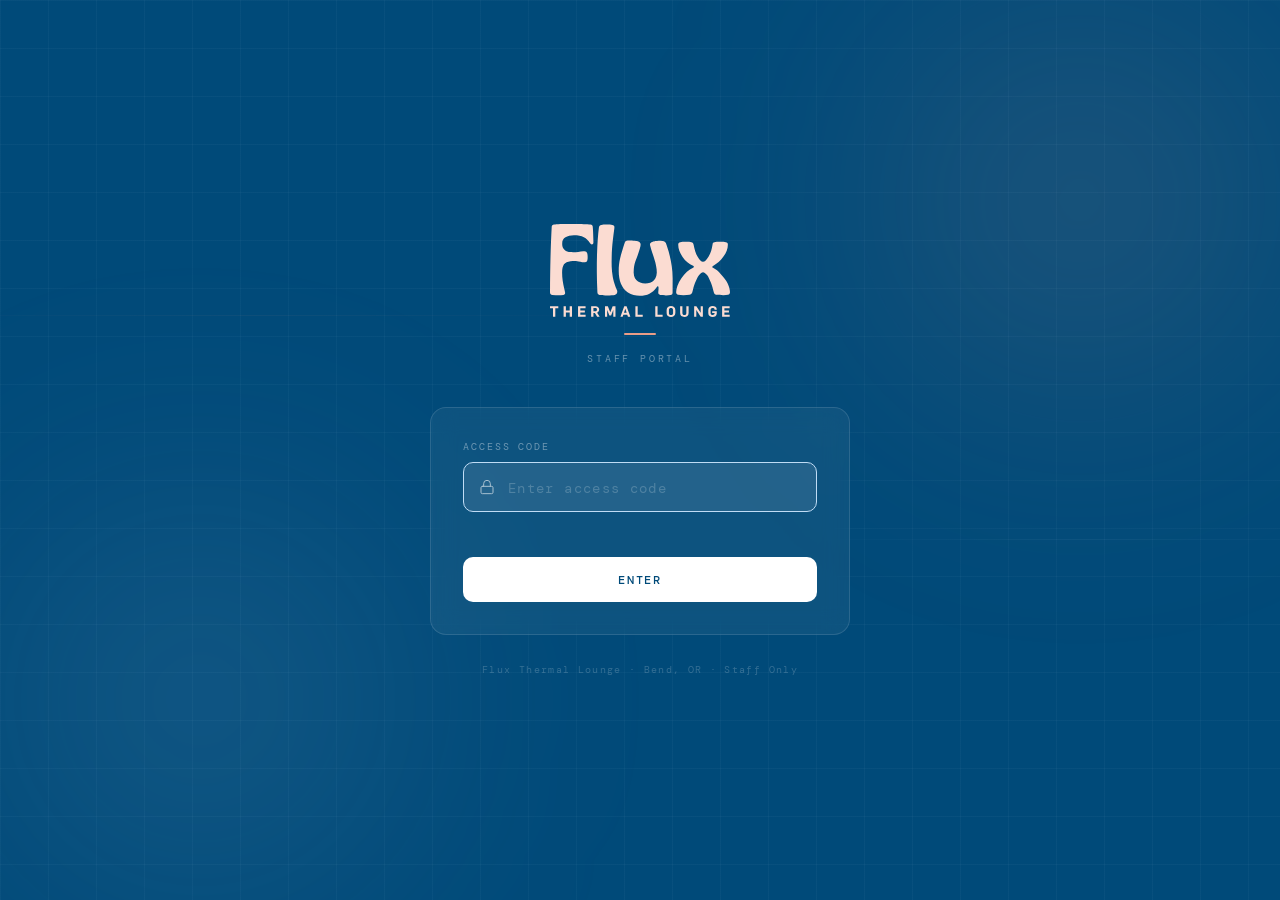
==== commit b7e637d2: "logo: Flux warm logo in top bar and home screen" ====
--- a/service/index.html
+++ b/service/index.html
@@ -295,7 +295,7 @@
 </div>
 <div class="card" id="card">
   <div class="card-header">
-    <svg class="flux-logo" xmlns="http://www.w3.org/2000/svg" viewBox="0 0 205.7131 106.2504"><g><g><path d="M3.4258,96.1928H0v-2.1777h9.4844v2.1777h-3.4258v9.8555h-2.6328v-9.8555Z" style="fill:#ea9d87;"/><path d="M15.5381,94.0151h2.6157v4.7598h4.3711v-4.7598h2.6323v12.0332h-2.6323v-4.9785h-4.3711v4.9785h-2.6157v-12.0332Z" style="fill:#ea9d87;"/><path d="M32.0371,94.0151h8.6069v2.2109h-5.9912v2.6162h5.1812v2.2109h-5.1812v2.7842h6.0415v2.2109h-8.6572v-12.0332Z" style="fill:#ea9d87;"/><path d="M47.0161,94.0151h5.0122c2.4976,0,4.1851,1.4346,4.1851,3.7979,0,1.4346-.7422,2.9023-2.3286,3.5098l2.8857,4.7256h-2.8857l-2.5991-4.3711h-1.6538v4.3711h-2.6157v-12.0332ZM51.6909,99.602c1.1978,0,1.9575-.625,1.9575-1.7217,0-1.2324-.8101-1.7383-1.9746-1.7383h-2.042v3.46h2.0591Z" style="fill:#ea9d87;"/><path d="M62.8574,94.0151h3.2402l2.7676,6.8691h.0337l2.7002-6.8691h3.2236v12.0332h-2.481v-7.8477h-.0337l-2.498,6.3457h-1.9404l-2.5146-6.3115h-.0337v7.8135h-2.4639v-12.0332Z" style="fill:#ea9d87;"/><path d="M84.8569,93.9985h2.6499l4.3203,12.0498h-2.7339l-.8105-2.4131h-4.438l-.8271,2.4131h-2.5312l4.3706-12.0498ZM87.6079,101.5082l-1.519-4.6064h-.0337l-1.5356,4.6064h3.0884Z" style="fill:#ea9d87;"/><path d="M97.5762,94.0151h2.6157v9.8223h5.7886v2.2109h-8.4043v-12.0332Z" style="fill:#ea9d87;"/><path d="M120.3174,94.0151h2.6157v9.8223h5.7886v2.2109h-8.4043v-12.0332Z" style="fill:#ea9d87;"/><path d="M133.3076,101.9643v-3.6455c0-2.9531,2.4468-4.5059,4.9277-4.5059,2.6494,0,5.0288,1.5693,5.0288,4.4551v3.4766c0,3.0039-2.4976,4.5059-4.9443,4.5059-2.6499,0-5.0122-1.3838-5.0122-4.2861ZM140.6484,101.8627v-3.7129c0-1.3496-1.1304-2.1094-2.3965-2.1094-1.1138,0-2.3286.5908-2.3286,2.1602v3.6797c0,1.3662,1.0801,2.1426,2.3965,2.1426,1.0967,0,2.3286-.624,2.3286-2.1602Z" style="fill:#ea9d87;"/><path d="M148.71,101.8461v-7.8311h2.6328v7.5947c0,1.418.7085,2.3799,2.2612,2.3799,1.4512,0,2.2275-.8105,2.2275-2.3799v-7.5947h2.5991v7.6787c0,2.9365-2.0591,4.5566-4.8774,4.5566-2.9194,0-4.8433-1.4512-4.8433-4.4043Z" style="fill:#ea9d87;"/><path d="M164.7539,94.0151h2.5483l4.894,7.4932h.0337v-7.4932h2.481v12.0332h-2.498l-4.9614-7.6445h-.0337v7.6445h-2.4639v-12.0332Z" style="fill:#ea9d87;"/><path d="M180.9155,101.9985v-3.7471c0-2.9023,2.2783-4.4385,4.9277-4.4385,2.312,0,4.7588,1.1143,4.7588,3.8477v.4053h-2.4805v-.1855c0-1.418-1.2153-1.873-2.2275-1.873-1.1143,0-2.3628.5908-2.3628,2.126v3.7803c0,1.333,1.0801,2.127,2.3965,2.127,1.1982,0,2.1768-.5576,2.1768-1.958v-.3037h-2.7676v-2.127h5.2651v2.6328c0,2.7344-2.3623,3.9658-4.6914,3.9658-2.6328,0-4.9951-1.4004-4.9951-4.252Z" style="fill:#ea9d87;"/><path d="M196.7065,94.0151h8.6069v2.2109h-5.9912v2.6162h5.1812v2.2109h-5.1812v2.7842h6.0415v2.2109h-8.6572v-12.0332Z" style="fill:#ea9d87;"/><path d="M9.5005,81.521c-1.7451,0-4.0287-.1485-6.8506-.4456-.7797-.0743-1.411-.3249-1.8937-.7519s-.724-1.0118-.724-1.7544C.1808,48.3821.8306,22.7466,1.9816,2.8818c.1114-1.3738.9998-2.0123,2.6177-2.2835,2.6499-.4442,9.5497-.5983,21.6542-.5983,10.2109,0,15.9109.2026,19.9556.5983,1.5192.1486,2.3949.9097,2.6177,2.3949.3342,3.0447.5941,8.9113.7797,17.5998.0371,1.4852-.427,2.3763-1.3924,2.6734s-1.8194-.1857-2.562-1.4481c-3.4531-5.978-9.0093-8.967-18.329-8.967-3.9358,0-7.1476.7612-9.6353,2.2835-2.4877,1.5223-3.7316,3.7873-3.7316,6.7949v1.3924c0,2.562.9468,4.6692,2.8405,6.3215,1.8937,1.6523,3.5788,2.3147,6.8794,2.4785,5.2428.2602,9.8491-.3463,14.4213-1.0551.8444-.1601,2.6948.0712,3.2332.5538s.951.9575,1.2771,2.167c.4539,1.6835.8142,6.8477-.3663,8.7472-1.5972,2.5701-8.6668.209-11.0676-.0548-2.7662-.3039-5.0422-.1033-7.7762.224-6.931.8298-9.5528,4.3443-9.5528,13.0328,0,2.859.2228,6.3277.6683,9.1867.4456,2.859.9747,5.5788,1.5873,8.1594.6127,2.5806.9932,4.335,1.1418,5.2632.2228,1.5595-.4827,2.4692-2.1164,2.7291-1.6337.297-3.5088.4456-5.6253.4456Z" style="fill:#ea9d87;"/><path d="M152.3765,81.4119c-1.789,0-4.1318-.1445-5.9199-.4326-.683-.1436-1.236-.4863-1.6586-1.0273-.423-.54-.6341-1.1523-.6341-1.8379,0-4.8281,2.0001-10.2334,6.0003-16.2158,4.0002-5.9824,8.4552-9.9824,13.3662-12.001.6173-.2158.9267-.5488.9267-1,0-.4502-.3093-.8193-.9267-1.1074-4.6832-1.9814-8.683-5.3691-12.0002-10.1631-3.3172-4.792-4.9758-9.459-4.9758-14,0-1.585.7636-2.54,2.2927-2.8652,1.333-.2881,3.822-.4316,6.3588-.4316,2.5685,0,5.0741.1436,6.408.4316,1.3982.2891,2.2112,1.1357,2.4394,2.541,1.168,5.6829,2.3817,10.3066,4.7074,14.1621,2.3244,3.8564,3.9896,5.7842,6.1042,5.7842,2.1464,0,3.9169-2.0088,6.4215-6.0273,2.5038-4.0176,3.6322-8.7431,4.5365-14.1348.0978-.6846.3005-1.207.6099-1.5684.3089-.3594.8051-.6123,1.4876-.7568,1.3334-.2881,3.9038-.4316,6.6036-.4316,2.6016,0,5.123.1436,6.4569.4316.7804.1445,1.3735.4873,1.7807,1.0273.4063.541.5768,1.1543.512,1.8379-.0326,4.4326-1.7154,8.9824-5.049,13.6494-3.3339,4.667-7.3095,8.2432-11.927,10.7295-.5852.2891-.8782.6406-.8782,1.0537,0,.415.293.7666.8782,1.0547,3.3172,1.5498,5.9412,3.9551,8.9826,7.2158,3.0405,3.2617,6.0013,6.7754,7.774,10.541,1.7723,3.7666,2.6589,7.1807,2.6589,10.2432,0,.6855-.212,1.2979-.6345,1.8379-.423.541-.9923.8838-1.7071,1.0273-1.3338.2881-3.122.4326-5.3662.4326-2.7972,0-6.1987-.1445-7.9869-.4326-1.5291-.3242-2.439-1.207-2.732-2.6484-1.1608-3.7165-1.7644-7.4063-3.3414-11.082-1.578-3.6748-2.698-6.6211-4.4703-8.8379-1.7727-2.2158-3.3093-3.3242-4.6096-3.3242-1.2686,0-2.8052,1.127-4.6101,3.3789-1.8049,2.252-2.9501,5.2158-4.543,8.8916-1.5938,3.6758-2.1084,7.2144-3.1709,10.9736-.4,1.4154-1.7093,2.3242-3.1401,2.6484-1.7886.2881-4.1302.4326-7.0244.4326Z" style="fill:#ea9d87;"/><path d="M63.2137,81.6299c-2.8366,0-5.0437-.1428-6.6224-.4306-1.6149-.3581-2.3551-1.3823-2.4235-3.0683-1.3347-32.9658-.2959-58.3737,1.7776-74.3029.2153-1.6147,1.1304-2.5487,2.7453-2.7991,1.3996-.2879,3.2837-.4306,5.6534-.4306,3.1573,0,5.4381.1428,6.8377.4306.7887.1077,1.4172.4658,1.8841,1.0766.4658.6109.646,1.327.5383,2.1532-1.1843,9.5468-2.7193,19.4025-3.0961,33.67-.1759,6.6615-.2356,14.1702,1.2325,22.5315,1.2695,7.2304,4.2805,13.5773,4.8684,15.194.7587,2.0576.3047,5.2091-4.1911,5.6525-1.7993.1775-6.8719.323-9.2042.323Z" style="fill:#ea9d87;"/><path d="M140.1654,62.033c0,4.7393-.0186,10.1357-.0542,16.1895,0,1.6221-.7388,2.6133-2.2163,2.9736-1.4053.2881-3.2432.4326-5.5137.4326-1.4053,0-3.5132-.1445-6.3242-.4326-.793-.1807-1.4146-.541-1.8647-1.0811-.4512-.541-.4998-1.195-.4595-2,.0704-1.4065.3219-2.6094.3219-4.9883,0-1.2246-.2349-1.8828-.7026-1.9727-.4688-.0898-1.0093.3877-1.6216,1.4326-2.3433,3.459-5.0343,5.4024-8.0792,6.9874-3.0454,1.5859-6.992,2.3789-11.1004,2.3789-4.543,0-9.605-.8799-13.4925-3.6076-7.2177-5.0644-10.5066-13.3589-10.5066-24.866,0-9.9907,2.0782-17.3903,6.9392-32.2259.357-1.3696,1.8147-2.1415,3.2689-2.2597,1.1853-.0906,5.6271-.0123,8.026.2521,2.5466.2807,3.0844.352,4.1977.7689.8848.3314,2.1857.8988,2.5832,2.9045.2562,2.4064-1.4914,7.3501-3.162,12.2867-2.2594,6.6766-3.7844,8.6365-4.6292,16.2333-1.3284,11.9456,4.6881,16.4386,13.0532,16.4386,7.9088,0,14.5299-4.19,13.025-16.1278-1.3885-11.0151-4.4221-15.4212-7.5813-27.6564-.5931-2.235,1.62-3.1732,2.4809-3.4824.6713-.2411,2.205-.6886,2.8335-.8142,1.3296-.3273,1.9607-.2778,4.4356-.53,4.7886-.488,7.0934.4192,8.386,2.5657,1.6994,4.6376,7.7569,21.3751,7.7569,40.2002Z" style="fill:#ea9d87;"/></g></g></svg>
+    <svg class="flux-logo" xmlns="http://www.w3.org/2000/svg" viewBox="0 0 205.7131 106.2504"><g><g><path d="M3.4258,96.1928H0v-2.1777h9.4844v2.1777h-3.4258v9.8555h-2.6328v-9.8555Z" style="fill:#fbdcd2;"/><path d="M15.5381,94.0151h2.6157v4.7598h4.3711v-4.7598h2.6323v12.0332h-2.6323v-4.9785h-4.3711v4.9785h-2.6157v-12.0332Z" style="fill:#fbdcd2;"/><path d="M32.0371,94.0151h8.6069v2.2109h-5.9912v2.6162h5.1812v2.2109h-5.1812v2.7842h6.0415v2.2109h-8.6572v-12.0332Z" style="fill:#fbdcd2;"/><path d="M47.0161,94.0151h5.0122c2.4976,0,4.1851,1.4346,4.1851,3.7979,0,1.4346-.7422,2.9023-2.3286,3.5098l2.8857,4.7256h-2.8857l-2.5991-4.3711h-1.6538v4.3711h-2.6157v-12.0332ZM51.6909,99.602c1.1978,0,1.9575-.625,1.9575-1.7217,0-1.2324-.8101-1.7383-1.9746-1.7383h-2.042v3.46h2.0591Z" style="fill:#fbdcd2;"/><path d="M62.8574,94.0151h3.2402l2.7676,6.8691h.0337l2.7002-6.8691h3.2236v12.0332h-2.481v-7.8477h-.0337l-2.498,6.3457h-1.9404l-2.5146-6.3115h-.0337v7.8135h-2.4639v-12.0332Z" style="fill:#fbdcd2;"/><path d="M84.8569,93.9985h2.6499l4.3203,12.0498h-2.7339l-.8105-2.4131h-4.438l-.8271,2.4131h-2.5312l4.3706-12.0498ZM87.6079,101.5082l-1.519-4.6064h-.0337l-1.5356,4.6064h3.0884Z" style="fill:#fbdcd2;"/><path d="M97.5762,94.0151h2.6157v9.8223h5.7886v2.2109h-8.4043v-12.0332Z" style="fill:#fbdcd2;"/><path d="M120.3174,94.0151h2.6157v9.8223h5.7886v2.2109h-8.4043v-12.0332Z" style="fill:#fbdcd2;"/><path d="M133.3076,101.9643v-3.6455c0-2.9531,2.4468-4.5059,4.9277-4.5059,2.6494,0,5.0288,1.5693,5.0288,4.4551v3.4766c0,3.0039-2.4976,4.5059-4.9443,4.5059-2.6499,0-5.0122-1.3838-5.0122-4.2861ZM140.6484,101.8627v-3.7129c0-1.3496-1.1304-2.1094-2.3965-2.1094-1.1138,0-2.3286.5908-2.3286,2.1602v3.6797c0,1.3662,1.0801,2.1426,2.3965,2.1426,1.0967,0,2.3286-.624,2.3286-2.1602Z" style="fill:#fbdcd2;"/><path d="M148.71,101.8461v-7.8311h2.6328v7.5947c0,1.418.7085,2.3799,2.2612,2.3799,1.4512,0,2.2275-.8105,2.2275-2.3799v-7.5947h2.5991v7.6787c0,2.9365-2.0591,4.5566-4.8774,4.5566-2.9194,0-4.8433-1.4512-4.8433-4.4043Z" style="fill:#fbdcd2;"/><path d="M164.7539,94.0151h2.5483l4.894,7.4932h.0337v-7.4932h2.481v12.0332h-2.498l-4.9614-7.6445h-.0337v7.6445h-2.4639v-12.0332Z" style="fill:#fbdcd2;"/><path d="M180.9155,101.9985v-3.7471c0-2.9023,2.2783-4.4385,4.9277-4.4385,2.312,0,4.7588,1.1143,4.7588,3.8477v.4053h-2.4805v-.1855c0-1.418-1.2153-1.873-2.2275-1.873-1.1143,0-2.3628.5908-2.3628,2.126v3.7803c0,1.333,1.0801,2.127,2.3965,2.127,1.1982,0,2.1768-.5576,2.1768-1.958v-.3037h-2.7676v-2.127h5.2651v2.6328c0,2.7344-2.3623,3.9658-4.6914,3.9658-2.6328,0-4.9951-1.4004-4.9951-4.252Z" style="fill:#fbdcd2;"/><path d="M196.7065,94.0151h8.6069v2.2109h-5.9912v2.6162h5.1812v2.2109h-5.1812v2.7842h6.0415v2.2109h-8.6572v-12.0332Z" style="fill:#fbdcd2;"/><path d="M9.5005,81.521c-1.7451,0-4.0287-.1485-6.8506-.4456-.7797-.0743-1.411-.3249-1.8937-.7519s-.724-1.0118-.724-1.7544C.1808,48.3821.8306,22.7466,1.9816,2.8818c.1114-1.3738.9998-2.0123,2.6177-2.2835,2.6499-.4442,9.5497-.5983,21.6542-.5983,10.2109,0,15.9109.2026,19.9556.5983,1.5192.1486,2.3949.9097,2.6177,2.3949.3342,3.0447.5941,8.9113.7797,17.5998.0371,1.4852-.427,2.3763-1.3924,2.6734s-1.8194-.1857-2.562-1.4481c-3.4531-5.978-9.0093-8.967-18.329-8.967-3.9358,0-7.1476.7612-9.6353,2.2835-2.4877,1.5223-3.7316,3.7873-3.7316,6.7949v1.3924c0,2.562.9468,4.6692,2.8405,6.3215,1.8937,1.6523,3.5788,2.3147,6.8794,2.4785,5.2428.2602,9.8491-.3463,14.4213-1.0551.8444-.1601,2.6948.0712,3.2332.5538s.951.9575,1.2771,2.167c.4539,1.6835.8142,6.8477-.3663,8.7472-1.5972,2.5701-8.6668.209-11.0676-.0548-2.7662-.3039-5.0422-.1033-7.7762.224-6.931.8298-9.5528,4.3443-9.5528,13.0328,0,2.859.2228,6.3277.6683,9.1867.4456,2.859.9747,5.5788,1.5873,8.1594.6127,2.5806.9932,4.335,1.1418,5.2632.2228,1.5595-.4827,2.4692-2.1164,2.7291-1.6337.297-3.5088.4456-5.6253.4456Z" style="fill:#fbdcd2;"/><path d="M152.3765,81.4119c-1.789,0-4.1318-.1445-5.9199-.4326-.683-.1436-1.236-.4863-1.6586-1.0273-.423-.54-.6341-1.1523-.6341-1.8379,0-4.8281,2.0001-10.2334,6.0003-16.2158,4.0002-5.9824,8.4552-9.9824,13.3662-12.001.6173-.2158.9267-.5488.9267-1,0-.4502-.3093-.8193-.9267-1.1074-4.6832-1.9814-8.683-5.3691-12.0002-10.1631-3.3172-4.792-4.9758-9.459-4.9758-14,0-1.585.7636-2.54,2.2927-2.8652,1.333-.2881,3.822-.4316,6.3588-.4316,2.5685,0,5.0741.1436,6.408.4316,1.3982.2891,2.2112,1.1357,2.4394,2.541,1.168,5.6829,2.3817,10.3066,4.7074,14.1621,2.3244,3.8564,3.9896,5.7842,6.1042,5.7842,2.1464,0,3.9169-2.0088,6.4215-6.0273,2.5038-4.0176,3.6322-8.7431,4.5365-14.1348.0978-.6846.3005-1.207.6099-1.5684.3089-.3594.8051-.6123,1.4876-.7568,1.3334-.2881,3.9038-.4316,6.6036-.4316,2.6016,0,5.123.1436,6.4569.4316.7804.1445,1.3735.4873,1.7807,1.0273.4063.541.5768,1.1543.512,1.8379-.0326,4.4326-1.7154,8.9824-5.049,13.6494-3.3339,4.667-7.3095,8.2432-11.927,10.7295-.5852.2891-.8782.6406-.8782,1.0537,0,.415.293.7666.8782,1.0547,3.3172,1.5498,5.9412,3.9551,8.9826,7.2158,3.0405,3.2617,6.0013,6.7754,7.774,10.541,1.7723,3.7666,2.6589,7.1807,2.6589,10.2432,0,.6855-.212,1.2979-.6345,1.8379-.423.541-.9923.8838-1.7071,1.0273-1.3338.2881-3.122.4326-5.3662.4326-2.7972,0-6.1987-.1445-7.9869-.4326-1.5291-.3242-2.439-1.207-2.732-2.6484-1.1608-3.7165-1.7644-7.4063-3.3414-11.082-1.578-3.6748-2.698-6.6211-4.4703-8.8379-1.7727-2.2158-3.3093-3.3242-4.6096-3.3242-1.2686,0-2.8052,1.127-4.6101,3.3789-1.8049,2.252-2.9501,5.2158-4.543,8.8916-1.5938,3.6758-2.1084,7.2144-3.1709,10.9736-.4,1.4154-1.7093,2.3242-3.1401,2.6484-1.7886.2881-4.1302.4326-7.0244.4326Z" style="fill:#fbdcd2;"/><path d="M63.2137,81.6299c-2.8366,0-5.0437-.1428-6.6224-.4306-1.6149-.3581-2.3551-1.3823-2.4235-3.0683-1.3347-32.9658-.2959-58.3737,1.7776-74.3029.2153-1.6147,1.1304-2.5487,2.7453-2.7991,1.3996-.2879,3.2837-.4306,5.6534-.4306,3.1573,0,5.4381.1428,6.8377.4306.7887.1077,1.4172.4658,1.8841,1.0766.4658.6109.646,1.327.5383,2.1532-1.1843,9.5468-2.7193,19.4025-3.0961,33.67-.1759,6.6615-.2356,14.1702,1.2325,22.5315,1.2695,7.2304,4.2805,13.5773,4.8684,15.194.7587,2.0576.3047,5.2091-4.1911,5.6525-1.7993.1775-6.8719.323-9.2042.323Z" style="fill:#fbdcd2;"/><path d="M140.1654,62.033c0,4.7393-.0186,10.1357-.0542,16.1895,0,1.6221-.7388,2.6133-2.2163,2.9736-1.4053.2881-3.2432.4326-5.5137.4326-1.4053,0-3.5132-.1445-6.3242-.4326-.793-.1807-1.4146-.541-1.8647-1.0811-.4512-.541-.4998-1.195-.4595-2,.0704-1.4065.3219-2.6094.3219-4.9883,0-1.2246-.2349-1.8828-.7026-1.9727-.4688-.0898-1.0093.3877-1.6216,1.4326-2.3433,3.459-5.0343,5.4024-8.0792,6.9874-3.0454,1.5859-6.992,2.3789-11.1004,2.3789-4.543,0-9.605-.8799-13.4925-3.6076-7.2177-5.0644-10.5066-13.3589-10.5066-24.866,0-9.9907,2.0782-17.3903,6.9392-32.2259.357-1.3696,1.8147-2.1415,3.2689-2.2597,1.1853-.0906,5.6271-.0123,8.026.2521,2.5466.2807,3.0844.352,4.1977.7689.8848.3314,2.1857.8988,2.5832,2.9045.2562,2.4064-1.4914,7.3501-3.162,12.2867-2.2594,6.6766-3.7844,8.6365-4.6292,16.2333-1.3284,11.9456,4.6881,16.4386,13.0532,16.4386,7.9088,0,14.5299-4.19,13.025-16.1278-1.3885-11.0151-4.4221-15.4212-7.5813-27.6564-.5931-2.235,1.62-3.1732,2.4809-3.4824.6713-.2411,2.205-.6886,2.8335-.8142,1.3296-.3273,1.9607-.2778,4.4356-.53,4.7886-.488,7.0934.4192,8.386,2.5657,1.6994,4.6376,7.7569,21.3751,7.7569,40.2002Z" style="fill:#fbdcd2;"/></g></g></svg>
     <span class="wordmark-bar"></span>
     <span class="card-subtitle">Staff Portal</span>
   </div>
@@ -342,8 +342,8 @@
         <span class="tile-arrow">→</span>
       </a>
       <a class="tile" href="/service/wiki.html">
-        <span class="tile-icon">📖</span>
-        <span class="tile-body"><span class="tile-name">Guide</span><span class="tile-status">Alcohol service &amp; compliance</span></span>
+        <span class="tile-icon">🍷</span>
+        <span class="tile-body"><span class="tile-name">Alcohol Service</span><span class="tile-status">Guide &amp; compliance</span></span>
         <span class="tile-arrow">→</span>
       </a>
       <button class="signout" onclick="signOut()">Sign out of this device</button>
@@ -353,6 +353,7 @@
     Flux Thermal Lounge · Bend, OR · Staff Only
   </div>
 </div>
+<script src="/service/js/nav.js?v=3"></script>
 <style>
   .tile { display: flex; align-items: center; gap: 0.85rem; padding: 0.95rem 1rem; margin-bottom: 0.6rem; border-radius: 12px;
           background: rgba(255,255,255,0.07); border: 1px solid rgba(255,255,255,0.14); color: white; text-decoration: none;
@@ -362,7 +363,7 @@
   .tile-body { flex: 1; display: flex; flex-direction: column; gap: 0.15rem; }
   .tile-name { font-family: 'DM Mono', monospace; font-size: 0.9rem; letter-spacing: 0.06em; }
   .tile-status { font-size: 0.76rem; color: rgba(255,255,255,0.62); line-height: 1.4; }
-  .tile-status .warn { color: #f5c26b; } .tile-status .bad { color: #ff9a8f; } .tile-status .ok { color: #8fd9c4; }
+  .tile-status .fx-warn { color: #f5c26b; } .tile-status .fx-bad { color: #ff9a8f; } .tile-status .fx-ok { color: #8fd9c4; }
   .tile-arrow { color: var(--salmon); font-size: 1.05rem; }
   .signout { display: block; margin: 0.9rem auto 0; background: none; border: none; color: rgba(255,255,255,0.4);
              font-family: 'DM Mono', monospace; font-size: 0.65rem; letter-spacing: 0.1em; text-transform: uppercase; cursor: pointer; }
@@ -376,7 +377,6 @@
   // Note: the code lives in this page's source — it keeps casual visitors
   // out, it isn't real security.
   const ACCESS_CODE = '145145';
-  const WATER_URL = 'https://script.google.com/macros/s/AKfycbxvQ9EI8IFGukipsQlM6rCdBhP2lCBjTTLdb9T2ISyUx3c-aQ9PpG8IsJQFPe5yaHhojg/exec';
 
   function signedIn() {
     try { return localStorage.getItem('flux-auth') === 'ok' || sessionStorage.getItem('flux-auth') === 'ok'; } catch (e) { return false; }
@@ -393,32 +393,13 @@
     loadStatus();
   }
 
-  // Small status line under each tile (needs the water-testing script).
+  // Status lines under each tile — same code as the Tools menu (nav.js).
   async function loadStatus() {
     try {
-      const c = await (await fetch(WATER_URL + '?action=getDailyUpdate')).json();
-      if (!c.success) return;
-      const today = c.today, span = (cls, t) => '<span class="' + cls + '">' + t + '</span>';
-      // Daily Update
-      const L = c.latest, open = c.openItems || [];
-      const fix = open.filter(o => o.kind === 'fix').length, rs = open.filter(o => o.kind === 'restock').length;
-      let u = L && L.date === today
-        ? span('ok', 'Updated ' + String(L.at || '').replace(/^\S+\s/, '') + (L.host ? ' by ' + L.host : ''))
-        : span('warn', 'Not updated yet today');
-      if (fix || rs) u += ' · ' + [fix ? fix + ' to fix' : '', rs ? rs + ' to restock' : ''].filter(Boolean).join(', ');
-      document.getElementById('st-update').innerHTML = u;
-      // Water Testing
-      const pools = Object.values(c.pools || {});
-      const tested = pools.filter(p => p.saved).length;
-      const att = pools.filter(p => p.saved && /attention/i.test(p.status || '')).length;
-      document.getElementById('st-water').innerHTML =
-        span(tested === 6 ? 'ok' : 'warn', tested + ' of 6 pools tested today') + (att ? ' · ' + span('bad', att + ' need attention') : '');
-      // Equipment Checks (daily: IPS + pool equipment per pool, plus 2 barrels)
-      const tdy = (c.checks && c.checks.today) || [];
-      const keys = new Set(tdy.filter(e => ['ips-status', 'pool-equip', 'cl-barrel', 'acid-barrel'].indexOf(e.id) >= 0).map(e => e.id + '|' + e.pool));
-      const issues = ((c.checks && c.checks.latest) || []).filter(e => e.result === 'Issue').length;
-      document.getElementById('st-equip').innerHTML =
-        span(keys.size >= 14 ? 'ok' : 'warn', 'Daily checks ' + Math.min(keys.size, 14) + ' of 14 done') + (issues ? ' · ' + span('bad', issues + ' open issue' + (issues > 1 ? 's' : '')) : '');
+      const st = FX.statusLines(await FX.fetchStatus());
+      if (st.update)    document.getElementById('st-update').innerHTML = st.update;
+      if (st.water)     document.getElementById('st-water').innerHTML = st.water;
+      if (st.equipment) document.getElementById('st-equip').innerHTML = st.equipment;
     } catch (e) { /* status lines are a nice-to-have */ }
   }
 
